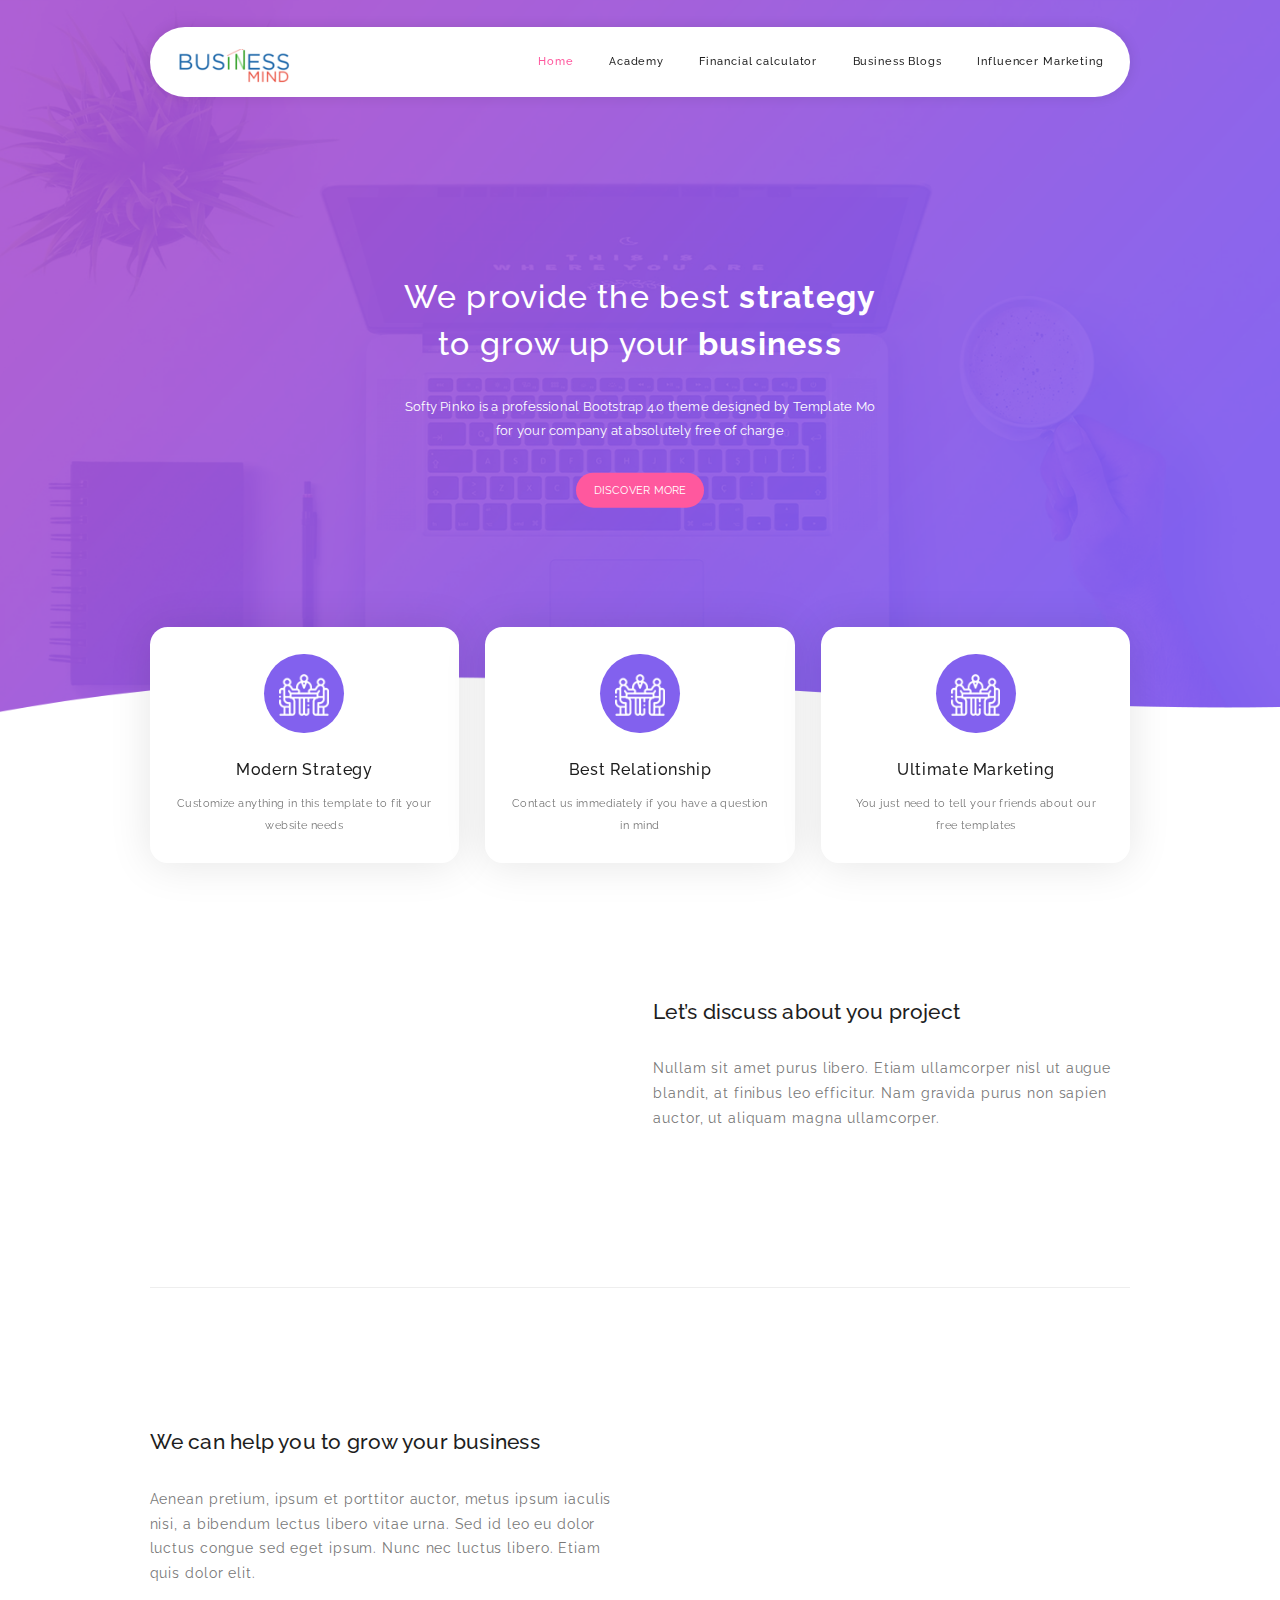
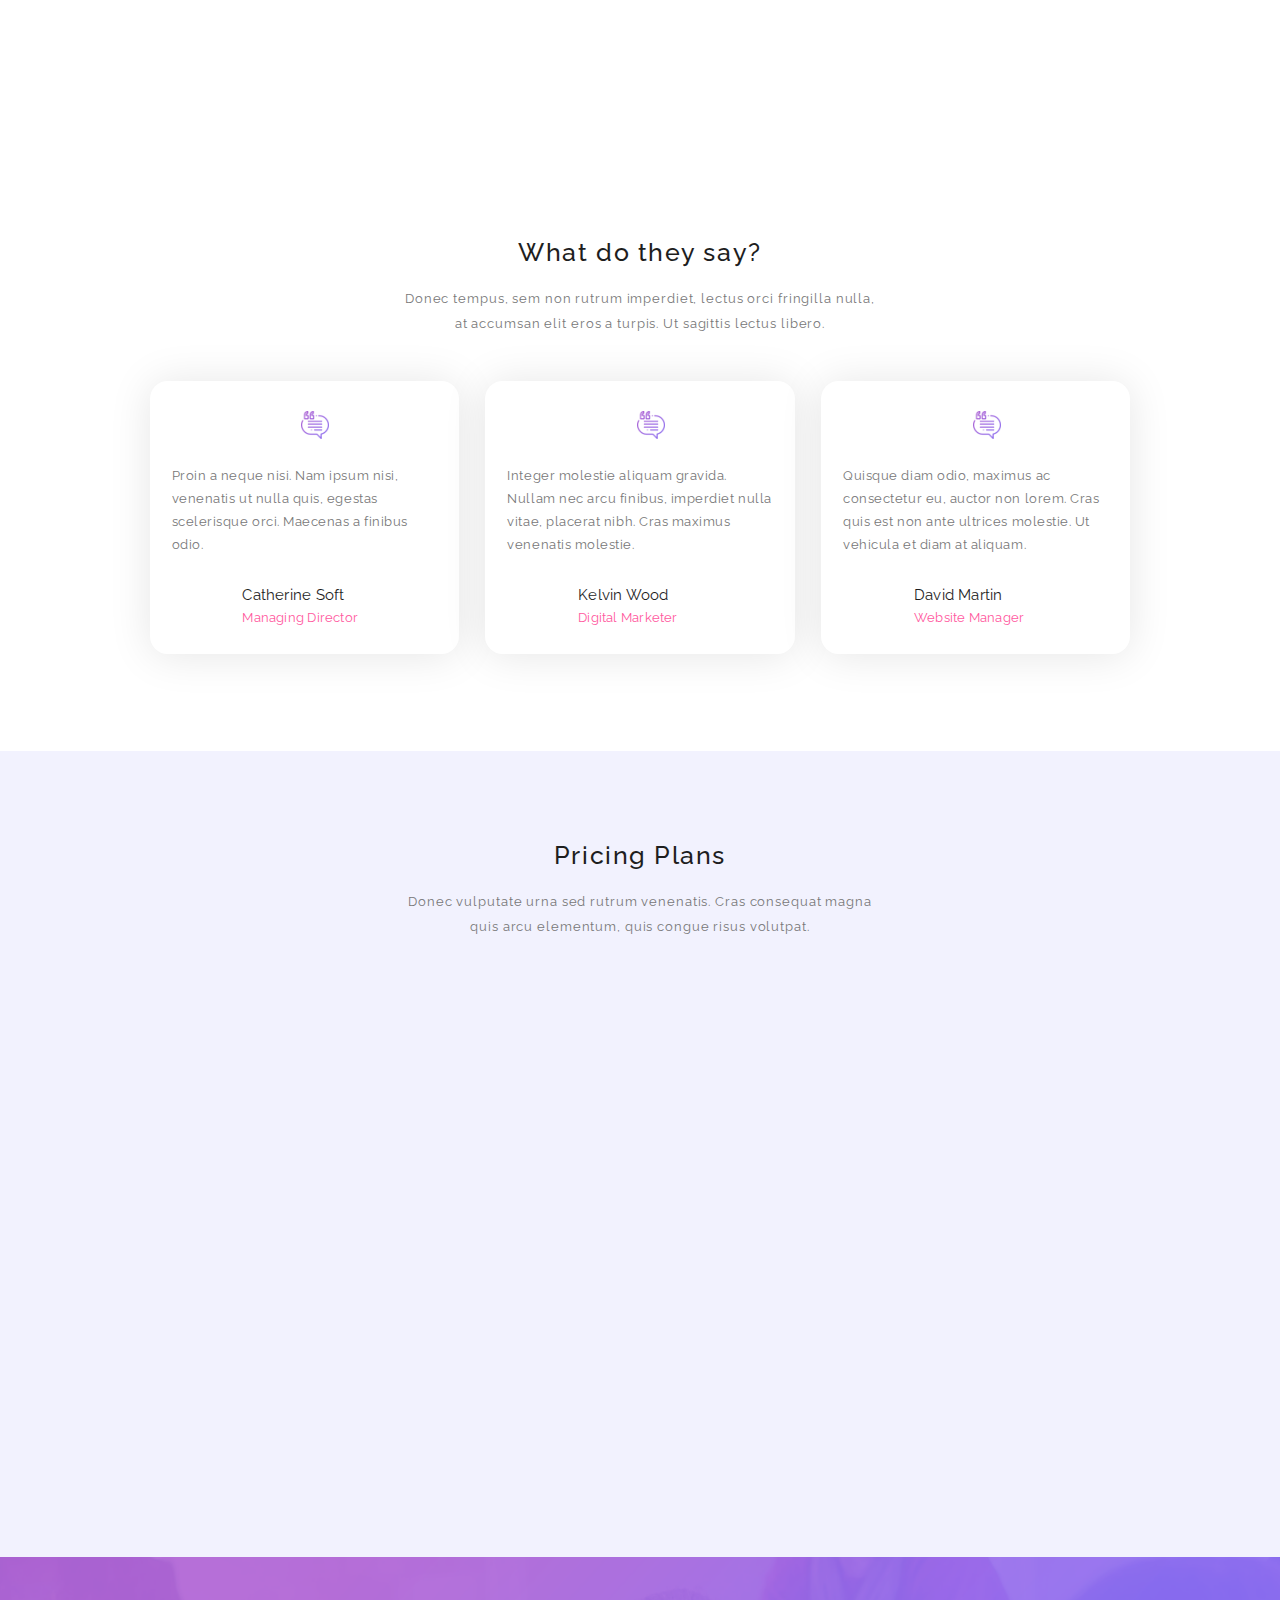
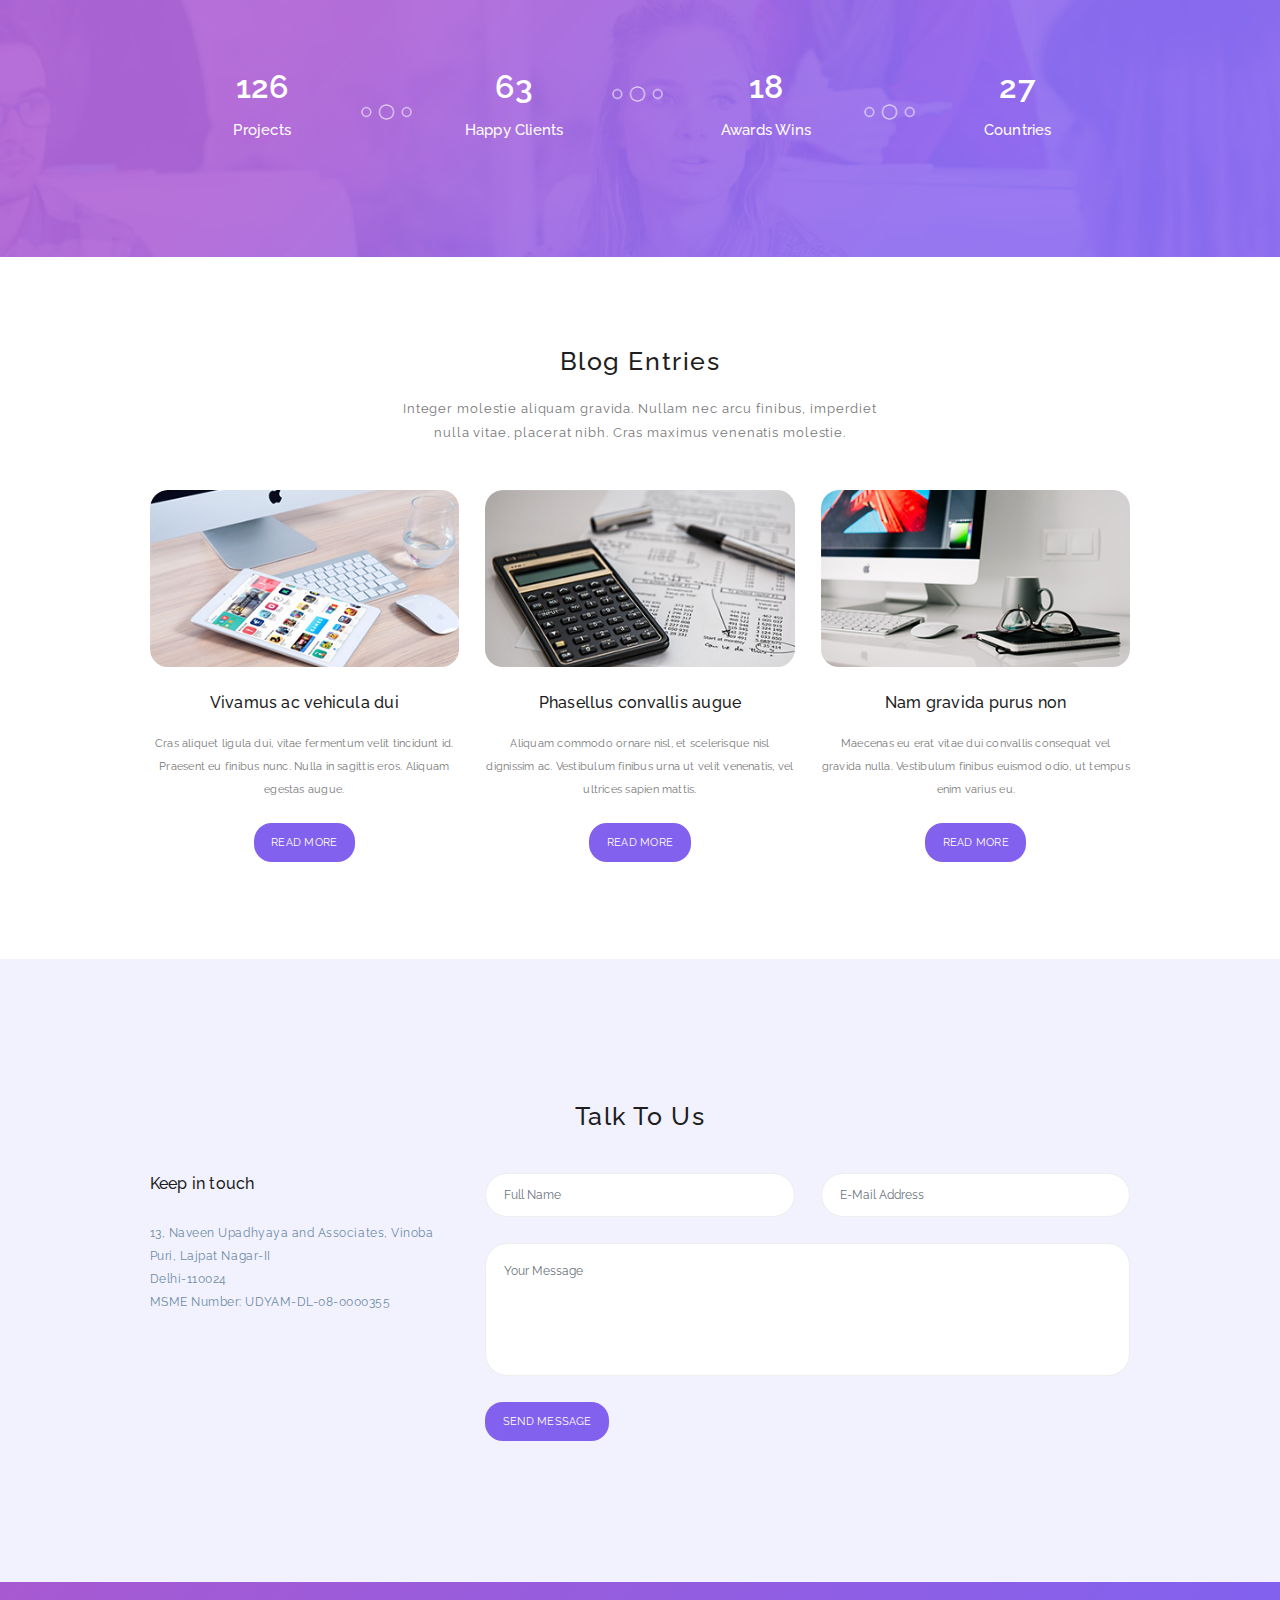
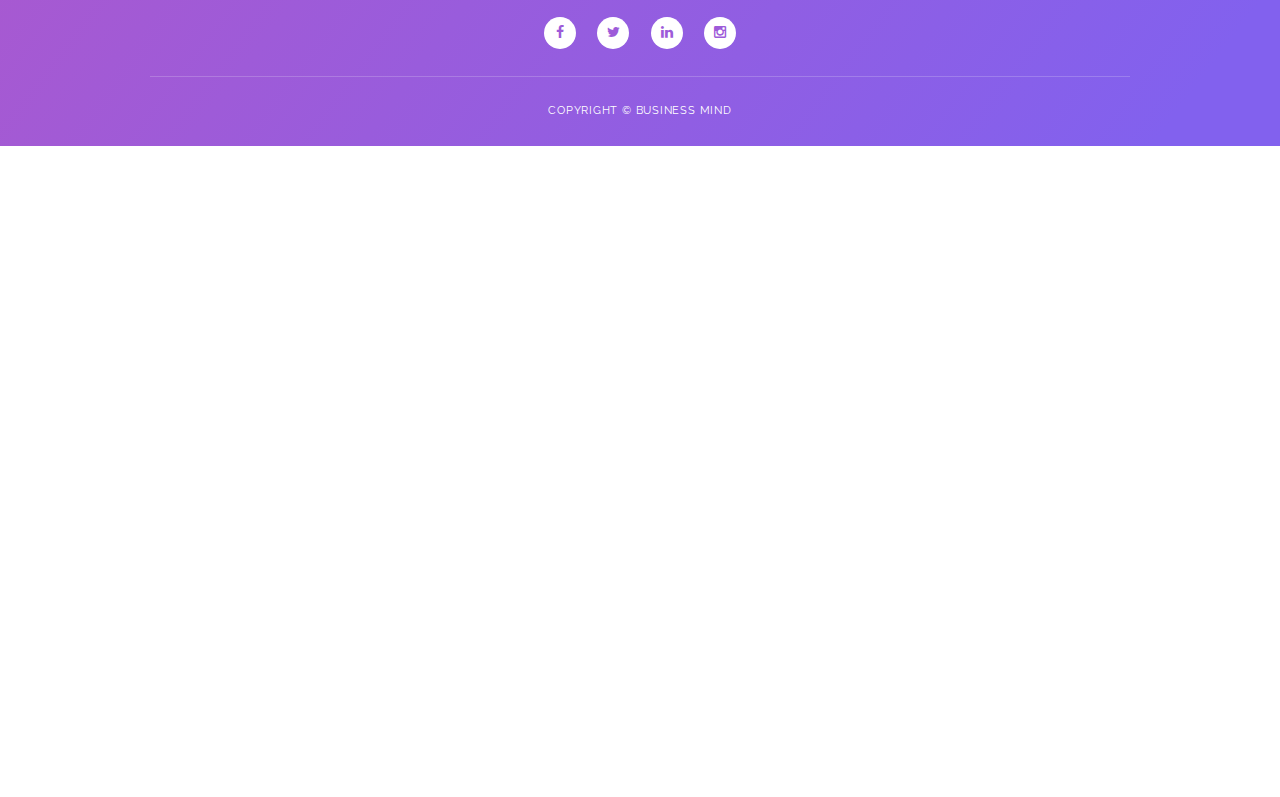
==== index.html @ 5819deac "first commit" ====
<!DOCTYPE html>
<html lang="en">

  <head>

    <meta charset="utf-8">
    <meta name="viewport" content="width=device-width, initial-scale=1, shrink-to-fit=no">
    <meta name="description" content="">
    <meta name="author" content="">
    <link href="https://fonts.googleapis.com/css?family=Raleway:100,300,400,500,700,900" rel="stylesheet">

    <title>Business Mind</title>
<!--
SOFTY PINKO
https://templatemo.com/tm-535-softy-pinko
-->

    <!-- Additional CSS Files -->
    <link rel="stylesheet" type="text/css" href="assets/css/bootstrap.min.css">

    <link rel="stylesheet" type="text/css" href="assets/css/font-awesome.css">

    <link rel="stylesheet" href="assets/css/templatemo-softy-pinko.css">

    </head>
    
    <body>
    
    <!-- ***** Preloader Start ***** -->
    <div id="preloader">
        <div class="jumper">
            <div></div>
            <div></div>
            <div></div>
        </div>
    </div>  
    <!-- ***** Preloader End ***** -->
    
    
    <!-- ***** Header Area Start ***** -->
    <header class="header-area header-sticky">
        <div class="container">
            <div class="row">
                <div class="col-12">
                    <nav class="main-nav">
                        <!-- ***** Logo Start ***** -->
                        <a href="#" class="logo">
                            <img src="assets/images/logo.png" alt=""/>
                        </a>
                        <!-- ***** Logo End ***** -->
                        <!-- ***** Menu Start ***** -->
                        <ul class="nav">
                            <li><a href="index.html" class="active">Home</a></li>
                            <li><a href="#features">Academy</a></li>
                            <li><a href="Calculators.html">Financial calculator</a></li>
                            <li><a href="#testimonials">Business Blogs</a></li>
                            <li><a href="#pricing-plans">Influencer Marketing</a></li>
                        </ul>
                        <a class='menu-trigger'>
                            <span>Menu</span>
                        </a>
                        <!-- ***** Menu End ***** -->
                    </nav>
                </div>
            </div>
        </div>
    </header>
    <!-- ***** Header Area End ***** -->

    <!-- ***** Welcome Area Start ***** -->
    <div class="welcome-area" id="welcome">

        <!-- ***** Header Text Start ***** -->
        <div class="header-text">
            <div class="container">
                <div class="row">
                    <div class="offset-xl-3 col-xl-6 offset-lg-2 col-lg-8 col-md-12 col-sm-12">
                        <h1>We provide the best <strong>strategy</strong><br>to grow up your <strong>business</strong></h1>
                        <p>Softy Pinko is a professional Bootstrap 4.0 theme designed by Template Mo 
                        for your company at absolutely free of charge</p>
                        <a href="#features" class="main-button-slider">Discover More</a>
                    </div>
                </div>
            </div>
        </div>
        <!-- ***** Header Text End ***** -->
    </div>
    <!-- ***** Welcome Area End ***** -->

    <!-- ***** Features Small Start ***** -->
    <section class="section home-feature">
        <div class="container">
            <div class="row">
                <div class="col-lg-12">
                    <div class="row">
                        <!-- ***** Features Small Item Start ***** -->
                        <div class="col-lg-4 col-md-6 col-sm-6 col-12" data-scroll-reveal="enter bottom move 50px over 0.6s after 0.2s">
                            <div class="features-small-item">
                                <div class="icon">
                                    <i><img src="assets/images/featured-item-01.png" alt=""></i>
                                </div>
                                <h5 class="features-title">Modern Strategy</h5>
                                <p>Customize anything in this template to fit your website needs</p>
                            </div>
                        </div>
                        <!-- ***** Features Small Item End ***** -->

                        <!-- ***** Features Small Item Start ***** -->
                        <div class="col-lg-4 col-md-6 col-sm-6 col-12" data-scroll-reveal="enter bottom move 50px over 0.6s after 0.4s">
                            <div class="features-small-item">
                                <div class="icon">
                                    <i><img src="assets/images/featured-item-01.png" alt=""></i>
                                </div>
                                <h5 class="features-title">Best Relationship</h5>
                                <p>Contact us immediately if you have a question in mind</p>
                            </div>
                        </div>
                        <!-- ***** Features Small Item End ***** -->

                        <!-- ***** Features Small Item Start ***** -->
                        <div class="col-lg-4 col-md-6 col-sm-6 col-12" data-scroll-reveal="enter bottom move 50px over 0.6s after 0.6s">
                            <div class="features-small-item">
                                <div class="icon">
                                    <i><img src="assets/images/featured-item-01.png" alt=""></i>
                                </div>
                                <h5 class="features-title">Ultimate Marketing</h5>
                                <p>You just need to tell your friends about our free templates</p>
                            </div>
                        </div>
                        <!-- ***** Features Small Item End ***** -->
                    </div>
                </div>
            </div>
        </div>
    </section>
    <!-- ***** Features Small End ***** -->

    <!-- ***** Features Big Item Start ***** -->
    <section class="section padding-top-70 padding-bottom-0" id="features">
        <div class="container">
            <div class="row">
                <div class="col-lg-5 col-md-12 col-sm-12 align-self-center" data-scroll-reveal="enter left move 30px over 0.6s after 0.4s">
                    <img src="assets/images/left-image.png" class="rounded img-fluid d-block mx-auto" alt="App">
                </div>
                <div class="col-lg-1"></div>
                <div class="col-lg-6 col-md-12 col-sm-12 align-self-center mobile-top-fix">
                    <div class="left-heading">
                        <h2 class="section-title">Let’s discuss about you project</h2>
                    </div>
                    <div class="left-text">
                        <p>Nullam sit amet purus libero. Etiam ullamcorper nisl ut augue blandit, at finibus leo efficitur. Nam gravida purus non sapien auctor, ut aliquam magna ullamcorper.</p>
                    </div>
                </div>
            </div>
            <div class="row">
                <div class="col-lg-12">
                    <div class="hr"></div>
                </div>
            </div>
        </div>
    </section>
    <!-- ***** Features Big Item End ***** -->

    <!-- ***** Features Big Item Start ***** -->
    <section class="section padding-bottom-100">
        <div class="container">
            <div class="row">
                <div class="col-lg-6 col-md-12 col-sm-12 align-self-center mobile-bottom-fix">
                    <div class="left-heading">
                        <h2 class="section-title">We can help you to grow your business</h2>
                    </div>
                    <div class="left-text">
                        <p>Aenean pretium, ipsum et porttitor auctor, metus ipsum iaculis nisi, a bibendum lectus libero vitae urna. Sed id leo eu dolor luctus congue sed eget ipsum. Nunc nec luctus libero. Etiam quis dolor elit.</p>
                    </div>
                </div>
                <div class="col-lg-1"></div>
                <div class="col-lg-5 col-md-12 col-sm-12 align-self-center mobile-bottom-fix-big" data-scroll-reveal="enter right move 30px over 0.6s after 0.4s">
                    <img src="assets/images/right-image.png" class="rounded img-fluid d-block mx-auto" alt="App">
                </div>
            </div>
        </div>
    </section>
    <!-- ***** Features Big Item End ***** -->


    <!-- ***** Testimonials Start ***** -->
    <section class="section" id="testimonials">
        <div class="container">
            <!-- ***** Section Title Start ***** -->
            <div class="row">
                <div class="col-lg-12">
                    <div class="center-heading">
                        <h2 class="section-title">What do they say?</h2>
                    </div>
                </div>
                <div class="offset-lg-3 col-lg-6">
                    <div class="center-text">
                        <p>Donec tempus, sem non rutrum imperdiet, lectus orci fringilla nulla, at accumsan elit eros a turpis. Ut sagittis lectus libero.</p>
                    </div>
                </div>
            </div>
            <!-- ***** Section Title End ***** -->

            <div class="row">
                <!-- ***** Testimonials Item Start ***** -->
                <div class="col-lg-4 col-md-6 col-sm-12">
                    <div class="team-item">
                        <div class="team-content">
                            <i><img src="assets/images/testimonial-icon.png" alt=""></i>
                            <p>Proin a neque nisi. Nam ipsum nisi, venenatis ut nulla quis, egestas scelerisque orci. Maecenas a finibus odio.</p>
                            <div class="user-image">
                                <img src="http://placehold.it/60x60" alt="">
                            </div>
                            <div class="team-info">
                                <h3 class="user-name">Catherine Soft</h3>
                                <span>Managing Director</span>
                            </div>
                        </div>
                    </div>
                </div>
                <!-- ***** Testimonials Item End ***** -->
                
                <!-- ***** Testimonials Item Start ***** -->
                <div class="col-lg-4 col-md-6 col-sm-12">
                    <div class="team-item">
                        <div class="team-content">
                            <i><img src="assets/images/testimonial-icon.png" alt=""></i>
                            <p>Integer molestie aliquam gravida. Nullam nec arcu finibus, imperdiet nulla vitae, placerat nibh. Cras maximus venenatis molestie.</p>
                            <div class="user-image">
                                <img src="http://placehold.it/60x60" alt="">
                            </div>
                            <div class="team-info">
                                <h3 class="user-name">Kelvin Wood</h3>
                                <span>Digital Marketer</span>
                            </div>
                        </div>
                    </div>
                </div>
                <!-- ***** Testimonials Item End ***** -->
                
                <!-- ***** Testimonials Item Start ***** -->
                <div class="col-lg-4 col-md-6 col-sm-12">
                    <div class="team-item">
                        <div class="team-content">
                            <i><img src="assets/images/testimonial-icon.png" alt=""></i>
                            <p>Quisque diam odio, maximus ac consectetur eu, auctor non lorem. Cras quis est non ante ultrices molestie. Ut vehicula et diam at aliquam.</p>
                            <div class="user-image">
                                <img src="http://placehold.it/60x60" alt="">
                            </div>
                            <div class="team-info">
                                <h3 class="user-name">David Martin</h3>
                                <span>Website Manager</span>
                            </div>
                        </div>
                    </div>
                </div>
                <!-- ***** Testimonials Item End ***** -->
            </div>
        </div>
    </section>
    <!-- ***** Testimonials End ***** -->

    <!-- ***** Pricing Plans Start ***** -->
    <section class="section colored" id="pricing-plans">
        <div class="container">
            <!-- ***** Section Title Start ***** -->
            <div class="row">
                <div class="col-lg-12">
                    <div class="center-heading">
                        <h2 class="section-title">Pricing Plans</h2>
                    </div>
                </div>
                <div class="offset-lg-3 col-lg-6">
                    <div class="center-text">
                        <p>Donec vulputate urna sed rutrum venenatis. Cras consequat magna quis arcu elementum, quis congue risus volutpat.</p>
                    </div>
                </div>
            </div>
            <!-- ***** Section Title End ***** -->

            <div class="row">
                <!-- ***** Pricing Item Start ***** -->
                <div class="col-lg-4 col-md-6 col-sm-12" data-scroll-reveal="enter bottom move 50px over 0.6s after 0.2s">
                    <div class="pricing-item">
                        <div class="pricing-header">
                            <h3 class="pricing-title">Starter</h3>
                        </div>
                        <div class="pricing-body">
                            <div class="price-wrapper">
                                <span class="currency">$</span>
                                <span class="price">14.50</span>
                                <span class="period">monthly</span>
                            </div>
                            <ul class="list">
                                <li class="active">60 GB space</li>
                                <li class="active">600 GB transfer</li>
                                <li class="active">Pro Design Panel</li>
                                <li>15-minute support</li>
                                <li>Unlimited Emails</li>
                                <li>24/7 Security</li>
                            </ul>
                        </div>
                        <div class="pricing-footer">
                            <a href="#" class="main-button">Purchase Now</a>
                        </div>
                    </div>
                </div>
                <!-- ***** Pricing Item End ***** -->

                <!-- ***** Pricing Item Start ***** -->
                <div class="col-lg-4 col-md-6 col-sm-12" data-scroll-reveal="enter bottom move 50px over 0.6s after 0.4s">
                    <div class="pricing-item active">
                        <div class="pricing-header">
                            <h3 class="pricing-title">Premium</h3>
                        </div>
                        <div class="pricing-body">
                            <div class="price-wrapper">
                                <span class="currency">$</span>
                                <span class="price">21.50</span>
                                <span class="period">monthly</span>
                            </div>
                            <ul class="list">
                                <li class="active">120 GB space</li>
                                <li class="active">1200 GB transfer</li>
                                <li class="active">Pro Design Panel</li>
                                <li class="active">15-minute support</li>
                                <li>Unlimited Emails</li>
                                <li>24/7 Security</li>
                            </ul>
                        </div>
                        <div class="pricing-footer">
                            <a href="#" class="main-button">Purchase Now</a>
                        </div>
                    </div>
                </div>
                <!-- ***** Pricing Item End ***** -->

                <!-- ***** Pricing Item Start ***** -->
                <div class="col-lg-4 col-md-6 col-sm-12" data-scroll-reveal="enter bottom move 50px over 0.6s after 0.6s">
                    <div class="pricing-item">
                        <div class="pricing-header">
                            <h3 class="pricing-title">Advanced</h3>
                        </div>
                        <div class="pricing-body">
                            <div class="price-wrapper">
                                <span class="currency">$</span>
                                <span class="price">42.00</span>
                                <span class="period">monthly</span>
                            </div>
                            <ul class="list">
                                <li class="active">250 GB space</li>
                                <li class="active">5000 GB transfer</li>
                                <li class="active">Pro Design Panel</li>
                                <li class="active">15-minute support</li>
                                <li class="active">Unlimited Emails</li>
                                <li class="active">24/7 Security</li>
                            </ul>
                        </div>
                        <div class="pricing-footer">
                            <a href="#" class="main-button">Purchase Now</a>
                        </div>
                    </div>
                </div>
                <!-- ***** Pricing Item End ***** -->
            </div>
        </div>
    </section>
    <!-- ***** Pricing Plans End ***** -->

    <!-- ***** Counter Parallax Start ***** -->
    <section class="counter">
        <div class="content">
            <div class="container">
                <div class="row">
                    <div class="col-lg-3 col-md-6 col-sm-12">
                        <div class="count-item decoration-bottom">
                            <strong>126</strong>
                            <span>Projects</span>
                        </div>
                    </div>
                    <div class="col-lg-3 col-md-6 col-sm-12">
                        <div class="count-item decoration-top">
                            <strong>63</strong>
                            <span>Happy Clients</span>
                        </div>
                    </div>
                    <div class="col-lg-3 col-md-6 col-sm-12">
                        <div class="count-item decoration-bottom">
                            <strong>18</strong>
                            <span>Awards Wins</span>
                        </div>
                    </div>
                    <div class="col-lg-3 col-md-6 col-sm-12">
                        <div class="count-item">
                            <strong>27</strong>
                            <span>Countries</span>
                        </div>
                    </div>
                </div>
            </div>
        </div>
    </section>
    <!-- ***** Counter Parallax End ***** -->   

    <!-- ***** Blog Start ***** -->
    <section class="section" id="blog">
        <div class="container">
            <!-- ***** Section Title Start ***** -->
            <div class="row">
                <div class="col-lg-12">
                    <div class="center-heading">
                        <h2 class="section-title">Blog Entries</h2>
                    </div>
                </div>
                <div class="offset-lg-3 col-lg-6">
                    <div class="center-text">
                        <p>Integer molestie aliquam gravida. Nullam nec arcu finibus, imperdiet nulla vitae, placerat nibh. Cras maximus venenatis molestie.</p>
                    </div>
                </div>
            </div>
            <!-- ***** Section Title End ***** -->

            <div class="row">
                <div class="col-lg-4 col-md-6 col-sm-12">
                    <div class="blog-post-thumb">
                        <div class="img">
                            <img src="assets/images/blog-item-01.png" alt="">
                        </div>
                        <div class="blog-content">
                            <h3>
                                <a href="#">Vivamus ac vehicula dui</a>
                            </h3>
                            <div class="text">
                               Cras aliquet ligula dui, vitae fermentum velit tincidunt id. Praesent eu finibus nunc. Nulla in sagittis eros. Aliquam egestas augue.
                            </div>
                            <a href="#" class="main-button">Read More</a>
                        </div>
                    </div>
                </div>
                <div class="col-lg-4 col-md-6 col-sm-12">
                    <div class="blog-post-thumb">
                        <div class="img">
                            <img src="assets/images/blog-item-02.png" alt="">
                        </div>
                        <div class="blog-content">
                            <h3>
                                <a href="#">Phasellus convallis augue</a>
                            </h3>
                            <div class="text">
                                Aliquam commodo ornare nisl, et scelerisque nisl dignissim ac. Vestibulum finibus urna ut velit venenatis, vel ultrices sapien mattis.
                            </div>
                            <a href="#" class="main-button">Read More</a>
                        </div>
                    </div>
                </div>
                <div class="col-lg-4 col-md-6 col-sm-12">
                    <div class="blog-post-thumb">
                        <div class="img">
                            <img src="assets/images/blog-item-03.png" alt="">
                        </div>
                        <div class="blog-content">
                            <h3>
                                <a href="#">Nam gravida purus non</a>
                            </h3>
                            <div class="text">
                                Maecenas eu erat vitae dui convallis consequat vel gravida nulla. Vestibulum finibus euismod odio, ut tempus enim varius eu.
                            </div>
                            <a href="#" class="main-button">Read More</a>
                        </div>
                    </div>
                </div>
            </div>
        </div>
    </section>
    <!-- ***** Blog End ***** -->

    <!-- ***** Contact Us Start ***** -->
    <section class="section colored" id="contact-us">
        <div class="container">
            <!-- ***** Section Title Start ***** -->
            <div class="row">
                <div class="col-lg-12">
                    <div class="center-heading">
                        <h2 class="section-title">Talk To Us</h2>
                        <br>
                    </div>
                </div>
            </div>
            <!-- ***** Section Title End ***** -->

            <div class="row">
                <!-- ***** Contact Text Start ***** -->
                <div class="col-lg-4 col-md-6 col-sm-12">
                    <h5 class="margin-bottom-30">Keep in touch</h5>
                    <div class="contact-text">
                        <p>13, Naveen Upadhyaya and Associates,
                             Vinoba Puri, Lajpat Nagar-II
                                       <br> Delhi-110024
                            <br> MSME Number: UDYAM-DL-08-0000355
                        </p>
                    </div>
                </div>
                <!-- ***** Contact Text End ***** -->

                <!-- ***** Contact Form Start ***** -->
                <div class="col-lg-8 col-md-6 col-sm-12">
                    <div class="contact-form">
                        <form id="contact" action="" method="get">
                          <div class="row">
                            <div class="col-lg-6 col-md-12 col-sm-12">
                              <fieldset>
                                <input name="name" type="text" class="form-control" id="name" placeholder="Full Name" required="">
                              </fieldset>
                            </div>
                            <div class="col-lg-6 col-md-12 col-sm-12">
                              <fieldset>
                                <input name="email" type="email" class="form-control" id="email" placeholder="E-Mail Address" required="">
                              </fieldset>
                            </div>
                            <div class="col-lg-12">
                              <fieldset>
                                <textarea name="message" rows="6" class="form-control" id="message" placeholder="Your Message" required=""></textarea>
                              </fieldset>
                            </div>
                            <div class="col-lg-12">
                              <fieldset>
                                <button type="submit" id="form-submit" class="main-button">Send Message</button>
                              </fieldset>
                            </div>
                          </div>
                        </form>
                    </div>
                </div>
                <!-- ***** Contact Form End ***** -->
            </div>
        </div>
    </section>
    <!-- ***** Contact Us End ***** -->
    
    <!-- ***** Footer Start ***** -->
    <footer>
        <div class="container">
            <div class="row">
                <div class="col-lg-12 col-md-12 col-sm-12">
                    <ul class="social">
                        <li><a href="#"><i class="fa fa-facebook"></i></a></li>
                        <li><a href="#"><i class="fa fa-twitter"></i></a></li>
                        <li><a href="#"><i class="fa fa-linkedin"></i></a></li>
                        <li><a href="#"><i class="fa fa-instagram"></i></a></li>
                    </ul>
                </div>
            </div>
            <div class="row">
                <div class="col-lg-12">
                    <p class="copyright">Copyright &copy; Business Mind</p>
                </div>
            </div>
        </div>
    </footer>
    
    <!-- jQuery -->
    <script src="assets/js/jquery-2.1.0.min.js"></script>

    <!-- Bootstrap -->
    <script src="assets/js/popper.js"></script>
    <script src="assets/js/bootstrap.min.js"></script>

    <!-- Plugins -->
    <script src="assets/js/scrollreveal.min.js"></script>
    <script src="assets/js/waypoints.min.js"></script>
    <script src="assets/js/jquery.counterup.min.js"></script>
    <script src="assets/js/imgfix.min.js"></script> 
    
    <!-- Global Init -->
    <script src="assets/js/custom.js"></script>

  </body>
</html>
---- assets/css/templatemo-softy-pinko.css ----
/*

Softy Pinko

https://templatemo.com/tm-535-softy-pinko

*/
/* ---------------------------------------------
Table of contents
------------------------------------------------
01. font & reset css
02. reset
03. global styles
04. header
05. welcome
06. features
07. team
08. pricing
09. blog
10. contact
11. footer
12. preloader

--------------------------------------------- */
/* 
---------------------------------------------
font & reset css
--------------------------------------------- 
*/
@import url("https://fonts.googleapis.com/css?family=Raleway:100,300,400,500,700,900");
/* 
---------------------------------------------
reset
--------------------------------------------- 
*/
html, body, div, span, applet, object, iframe, h1, h2, h3, h4, h5, h6, p, blockquote, div
pre, a, abbr, acronym, address, big, cite, code, del, dfn, em, font, img, ins, kbd, q,
s, samp, small, strike, strong, sub, sup, tt, var, b, u, i, center, dl, dt, dd, ol, ul, li,
figure, header, nav, section, article, aside, footer, figcaption {
  margin: 0;
  padding: 0;
  border: 0;
  outline: 0;
}

.clearfix:after {
  content: ".";
  display: block;
  clear: both;
  visibility: hidden;
  line-height: 0;
  height: 0;
}

.clearfix {
  display: inline-block;
}

html[xmlns] .clearfix {
  display: block;
}

* html .clearfix {
  height: 1%;
}

ul, li {
  padding: 0;
  margin: 0;
  list-style: none;
}

header, nav, section, article, aside, footer, hgroup {
  display: block;
}

* {
  box-sizing: border-box;
}

html, body {
  font-family: "Raleway", sans-serif;
  font-weight: 400;
  background-color:#fff;
  font-size: 16px;
  -ms-text-size-adjust: 100%;
  -webkit-font-smoothing: antialiased;
  -moz-osx-font-smoothing: grayscale;
}

a {
  text-decoration: none !important;
}

h1, h2, h3, h4, h5, h6 {
  margin-top: 0px;
  margin-bottom: 0px;
}

ul {
  margin-bottom: 0px;
}

/* 
---------------------------------------------
global styles
--------------------------------------------- 
*/
html,
body {
  background:#fff;
  font-family: "Raleway", sans-serif;
  zoom: 94%;
}

::selection {
  background: blue;
  color: #fff;
}

::-moz-selection {
  background: #ff589e;
  color: #fff;
}

.section {
  position: relative;
  padding-top: 100px;
  padding-bottom: 80px;
}

.section.colored {
  background: #f2f2fe;
}

.hr {
  bottom: 0px;
  width: 100%;
  height: 1px;
  margin-top: 100px;
  border-bottom: 1px solid #eee;
}

.left-heading.light .section-title {
  color: #ffffff;
}

.left-heading .section-title {
  font-weight: 500;
  font-size: 24px;
  line-height: 42px;
  color: #1e1e1e;
  letter-spacing: 0.25px;
  margin-bottom: 30px;
  position: relative;
}

.center-heading {
  text-align: center;
}

.center-heading .section-title {
  font-weight: 500;
  font-size: 28px;
  color: #1e1e1e;
  letter-spacing: 1.75px;
  line-height: 38px;
  margin-bottom: 20px;
}

.center-heading.colored .section-title {
  color: #ffffff;
}

.center-text {
  text-align: center;
  font-weight: 400;
  font-size: 16px;
  color: #777;
  line-height: 28px;
  letter-spacing: 1px;
  margin-bottom: 50px;
}

.center-text.colored {
  color: #fff;
}

.center-text p {
  font-size: 15px;
  color: #777;
  margin-bottom: 30px;
}

.left-text {
  font-weight: 400;
  font-size: 16px;
  color: #777;
  line-height: 28px;
  letter-spacing: 1px;
}

.left-text.light {
  color: #fff;
}

.left-text p {
  margin-bottom: 30px;
}

.left-text p.dark {
  color: #3B566E;
}

.padding-bottom-top-60 {
  padding-top: 60px !important;
  padding-bottom: 60px !important;
}

.padding-bottom-80 {
  padding-bottom: 80px !important;
}

.padding-bottom-100 {
  padding-bottom: 100px !important;
}

.border-bottom {
  border-bottom: 1px solid #eee !important;
}

.mbottom-30 {
  margin-bottom: 30px !important;
}

.align-self-center {
  -ms-flex-item-align: center !important;
  align-self: center !important;
}

.align-self-bottom {
  -ms-flex-item-align: flex-end !important;
  align-self: flex-end !important;
}

.padding-bottom-0 {
  padding-bottom: 0px !important;
}

.padding-top-0 {
  padding-top: 0px !important;
}

.padding-top-80 {
  padding-top: 80px !important;
}

.padding-top-70 {
  padding-top: 70px !important;
}

.padding-top-20 {
  padding-top: 20px !important;
}

.margin-bottom-0 {
  margin-bottom: 0px !important;
}

.margin-bottom-30 {
  margin-bottom: 30px !important;
}

.margin-top-30 {
  margin-top: 30px !important;
}

.margin-top-15 {
  margin-top: 15px !important;
}

.margin-bottom-45 {
  margin-bottom: 45px !important;
}

.margin-bottom-20 {
  margin-bottom: 20px !important;
}

.margin-bottom-60 {
  margin-bottom: 60px !important;
}

.margin-bottom-100 {
  margin-bottom: 100px !important;
}

@media (max-width: 991px) {
  html, body {
    overflow-x: hidden;
  }
  .mobile-top-fix {
    margin-top: 30px;
    margin-bottom: 0px;
  }
  .mobile-bottom-fix {
    margin-bottom: 30px;
  }
  .mobile-bottom-fix-big {
    margin-bottom: 60px;
  }
}

a.main-button-slider {
  font-size: 13px;
  border-radius: 20px;
  padding: 12px 20px;
  background-color: #ff589e;
  text-transform: uppercase;
  color: #fff;
  letter-spacing: 0.25px;
  -webkit-transition: all 0.3s ease 0s;
  -moz-transition: all 0.3s ease 0s;
  -o-transition: all 0.3s ease 0s;
  transition: all 0.3s ease 0s;
}

a.main-button-slider:hover {
  background-color: #8261ee;
}

a.main-button {
  font-size: 13px;
  border-radius: 20px;
  padding: 12px 20px;
  background-color: #8261ee;
  text-transform: uppercase;
  color: #fff;
  letter-spacing: 0.25px;
  -webkit-transition: all 0.3s ease 0s;
  -moz-transition: all 0.3s ease 0s;
  -o-transition: all 0.3s ease 0s;
  transition: all 0.3s ease 0s;
}

a.main-button:hover {
  background-color: #ff589e;
}

button.main-button {
  outline: none;
  border: none;
  cursor: pointer;
  font-size: 13px;
  border-radius: 20px;
  padding: 12px 20px;
  background-color: #8261ee;
  text-transform: uppercase;
  color: #fff;
  letter-spacing: 0.25px;
  -webkit-transition: all 0.3s ease 0s;
  -moz-transition: all 0.3s ease 0s;
  -o-transition: all 0.3s ease 0s;
  transition: all 0.3s ease 0s;
}

button.main-button:hover {
  background-color: #ff589e;
}


/* 
---------------------------------------------
header
--------------------------------------------- 
*/
.header-area {
  position: fixed;
  top: 30px;
  left: 0px;
  right: 0px;
  z-index: 100;
  height: 100px;
  -webkit-transition: all 0.3s ease 0s;
  -moz-transition: all 0.3s ease 0s;
  -o-transition: all 0.3s ease 0s;
  transition: all 0.3s ease 0s;
}

.header-area .main-nav {
  box-shadow: 0px 0px 15px rgba(0,0,0,0.1);
  border-radius: 40px;
  min-height: 80px;
  background: #fff;
}

.header-area .main-nav .logo {
  float: left;
  margin-top: 37px;
  -webkit-transition: all 0.3s ease 0s;
  -moz-transition: all 0.3s ease 0s;
  -o-transition: all 0.3s ease 0s;
  transition: all 0.3s ease 0s;
  margin-left: 30px;
}

.header-area .main-nav .logo img {
  -webkit-transition: all 0.3s ease 0s;
  -moz-transition: all 0.3s ease 0s;
  -o-transition: all 0.3s ease 0s;
  transition: all 0.3s ease 0s;
}

.header-area .main-nav .nav {
  float: right;
  margin-top: 27px;
  margin-left: 0px;
  margin-right: 30px;
  -webkit-transition: all 0.3s ease 0s;
  -moz-transition: all 0.3s ease 0s;
  -o-transition: all 0.3s ease 0s;
  transition: all 0.3s ease 0s;
  position: relative;
  z-index: 999;
}

.header-area .main-nav .nav li {
  padding-left: 20px;
  padding-right: 20px;
}

.header-area .main-nav .nav li:last-child {
  padding-right: 0px;
}

.header-area .main-nav .nav li a {
  display: block;
  font-weight: 500;
  font-size: 13px;
  color: #fff;
  -webkit-transition: all 0.3s ease 0s;
  -moz-transition: all 0.3s ease 0s;
  -o-transition: all 0.3s ease 0s;
  transition: all 0.3s ease 0s;
  height: 40px;
  line-height: 40px;
  border: transparent;
  letter-spacing: 1px;
}

.header-area .main-nav .nav li a:hover {
  color: #ff589e;
}

.header-area .main-nav .menu-trigger {
  cursor: pointer;
  display: block;
  position: absolute;
  top: 23px;
  width: 32px;
  height: 40px;
  text-indent: -9999em;
  z-index: 99;
  right: 40px;
  display: none;
}

.header-area .main-nav .menu-trigger span,
.header-area .main-nav .menu-trigger span:before,
.header-area .main-nav .menu-trigger span:after {
  -moz-transition: all 0.4s;
  -o-transition: all 0.4s;
  -webkit-transition: all 0.4s;
  transition: all 0.4s;
  background-color: #3B566E;
  display: block;
  position: absolute;
  width: 30px;
  height: 2px;
  left: 0;
}

.header-area .main-nav .menu-trigger span:before,
.header-area .main-nav .menu-trigger span:after {
  -moz-transition: all 0.4s;
  -o-transition: all 0.4s;
  -webkit-transition: all 0.4s;
  transition: all 0.4s;
  background-color: #3B566E;
  display: block;
  position: absolute;
  width: 30px;
  height: 2px;
  left: 0;
  width: 75%;
}

.header-area .main-nav .menu-trigger span:before,
.header-area .main-nav .menu-trigger span:after {
  content: "";
}

.header-area .main-nav .menu-trigger span {
  top: 16px;
}

.header-area .main-nav .menu-trigger span:before {
  -moz-transform-origin: 33% 100%;
  -ms-transform-origin: 33% 100%;
  -webkit-transform-origin: 33% 100%;
  transform-origin: 33% 100%;
  top: -10px;
  z-index: 10;
}

.header-area .main-nav .menu-trigger span:after {
  -moz-transform-origin: 33% 0;
  -ms-transform-origin: 33% 0;
  -webkit-transform-origin: 33% 0;
  transform-origin: 33% 0;
  top: 10px;
}

.header-area .main-nav .menu-trigger.active span,
.header-area .main-nav .menu-trigger.active span:before,
.header-area .main-nav .menu-trigger.active span:after {
  background-color: transparent;
  width: 100%;
}

.header-area .main-nav .menu-trigger.active span:before {
  -moz-transform: translateY(6px) translateX(1px) rotate(45deg);
  -ms-transform: translateY(6px) translateX(1px) rotate(45deg);
  -webkit-transform: translateY(6px) translateX(1px) rotate(45deg);
  transform: translateY(6px) translateX(1px) rotate(45deg);
  background-color: #3B566E;
}

.header-area .main-nav .menu-trigger.active span:after {
  -moz-transform: translateY(-6px) translateX(1px) rotate(-45deg);
  -ms-transform: translateY(-6px) translateX(1px) rotate(-45deg);
  -webkit-transform: translateY(-6px) translateX(1px) rotate(-45deg);
  transform: translateY(-6px) translateX(1px) rotate(-45deg);
  background-color: #3B566E;
}

.header-area.header-sticky {
  min-height: 80px;
}

.header-area.header-sticky .logo {
  margin-top: 25px;
}

.header-area.header-sticky .nav {
  margin-top: 20px !important;
}

.header-area.header-sticky .nav li a {
  color: #1e1e1e;
}

.header-area.header-sticky .nav li a.active {
  color: #ff589e;
}

@media (max-width: 1200px) {
  .header-area .main-nav .nav li {
    padding-left: 12px;
    padding-right: 12px;
  }
  .header-area .main-nav:before {
    display: none;
  }
}

@media (max-width: 991px) {
  .header-area {
    padding: 0px 15px;
    height: 80px;
    box-shadow: none;
    text-align: center;
  }
  .header-area .container {
    padding: 0px;
  }
  .header-area .logo {
    margin-top: 27px !important;
    margin-left: 30px;
  }
  .header-area .menu-trigger {
    display: block !important;
  }
  .header-area .main-nav {
    overflow: hidden;
  }
  .header-area .main-nav .nav {
    float: none;
    width: 100%;
    margin-top: 80px !important;
    display: none;
    -webkit-transition: all 0s ease 0s;
    -moz-transition: all 0s ease 0s;
    -o-transition: all 0s ease 0s;
    transition: all 0s ease 0s;
    margin-left: 0px;
  }
  .header-area .main-nav .nav li:first-child {
    border-top: 1px solid #eee;
  }
  .header-area .main-nav .nav li {
    width: 100%;
    background: #fff;
    border-bottom: 1px solid #eee;
    padding-left: 0px !important;
    padding-right: 0px !important;
  }
  .header-area .main-nav .nav li a {
    height: 50px !important;
    line-height: 50px !important;
    padding: 0px !important;
    border: none !important;
    background: #fff !important;
    color: #3B566E !important;
  }
  .header-area .main-nav .nav li a:hover {
    background: #eee !important;
  }
}

@media (min-width: 992px) {
  .header-area .main-nav .nav {
    display: flex !important;
  }
}

/* 
---------------------------------------------
welcome
--------------------------------------------- 
*/
.welcome-area {
  overflow: hidden;
  position: relative;
  display: flex;
  align-items: center;
  justify-content: center;
  background-image: url(../images/banner-bg.png);
  background-repeat: no-repeat;
  background-position: center center;
  background-size: cover; 
  height: 100vh;
}

.welcome-area .header-text {
  position: absolute;
  top: 50%;
  transform: translateY(-55%);
  text-align: center;
  width: 100%;
}

.welcome-area .header-text h1 {
  font-weight: 500;
  font-size: 36px;
  line-height: 54px;
  letter-spacing: 1.4px;
  margin-bottom: 30px;
  color: #fff;
}

.welcome-area .header-text p {
  font-weight: 400;
  font-size: 15px;
  color: #fff;
  line-height: 28px;
  letter-spacing: 0.25px;
  margin-bottom: 40px;
  position: relative;
}

@media (max-width: 991px) {
  .welcome-area .header-text {
    top: 65% !important;
    transform: perspective(1px) translateY(-60%) !important;
    text-align: center;
  }
  .welcome-area .header-text h1 {
    text-align: center;
    color: #fff;
    margin-bottom: 15px;
  }
  .welcome-area .header-text h1 span {
    color: #fff;
  }
  .welcome-area .header-text p {
    text-align: center;
    color: #fff;
    margin-bottom: 20px;
  }
}

@media (max-width: 820px) {
  .welcome-area .header-text {
    top: 65% !important;
    transform: perspective(1px) translateY(-60%) !important;
  }
   .welcome-area .header-text h1 {
    font-size: 22px;
    line-height: 30px;
    margin-bottom: 15px;
  }
  .welcome-area .header-text p {
    margin-bottom: 20px;
  }
}

@media (max-width: 765px) {
  .welcome-area {
    margin-bottom: 100px;
  }
  .welcome-area .header-text {
    top: 50% !important;
    transform: perspective(1px) translateY(-50%) !important;
    text-align: center;
  }
  .welcome-area .header-text .buttons {
    display: none;
  }
  .welcome-area .header-text h1 {
    font-weight: 600;
    font-size: 24px !important;
    line-height: 30px !important;
    margin-bottom: 30px !important;
  }
  .welcome-area .header-text h1 span {
    color: #fff;
  }
  .welcome-area .header-text p {
    text-align: center;
    color: #fff;
    font-size: 14px;
    line-height: 22px;
    margin-bottom: 40px;
  }
}


/* 
---------------------------------------------
features
--------------------------------------------- 
*/
.features-small-item {
  cursor: pointer;
  display: block;
  background: #FFFFFF;
  box-shadow: 0 2px 48px 0 rgba(0, 0, 0, 0.10);
  -webkit-border-radius: 20px;
  -moz-border-radius: 20px;
  border-radius: 20px;
  padding: 30px;
  text-align: center;
  -webkit-transition: all 0.3s ease 0s;
  -moz-transition: all 0.3s ease 0s;
  -o-transition: all 0.3s ease 0s;
  transition: all 0.3s ease 0s;
  position: relative;
  margin-bottom: 30px;
}

.features-small-item:hover .icon {
  background-color: #ff589e;
}

.features-small-item .icon {
  -webkit-transition: all 0.3s ease 0s;
  -moz-transition: all 0.3s ease 0s;
  -o-transition: all 0.3s ease 0s;
  transition: all 0.3s ease 0s;
  width: 90px;
  height: 90px;
  line-height: 90px;
  margin: auto;
  position: relative;
  margin-bottom: 30px;
  background: #8261ee;
  -webkit-border-radius: 50%;
  -moz-border-radius: 50%;
  border-radius: 50%;
}

.features-small-item .icon i {
  font-size: 18px;
  color: #fff;
}

.features-small-item .features-title {
  font-weight: 500;
  font-size: 18px;
  color: #1e1e1e;
  letter-spacing: 0.7px;
  margin-bottom: 15px;
  position: relative;
  z-index: 2;
}

.features-small-item p {
  font-weight: 400;
  font-size: 13px;
  color: #777;
  letter-spacing: 0.5px;
  line-height: 25px;
  position: relative;
  z-index: 2;
}

.features-small-item a {
  float: right;
  position: relative;
  z-index: 2;
}

.home-feature {
  padding-bottom: 0px;
  padding-top: 30px;
  margin-top: -220px;
  z-index: 9;
}

@media (max-width: 991px) {
  .home-feature {
    padding-bottom: 0px;
    padding-top: 0px;
    margin-top: 0px;
  }
}

/* 
---------------------------------------------
parallax & home seperator
--------------------------------------------- 
*/
.mini {
  min-height: 215px;
  overflow: hidden;
  position: relative;
  padding-top: 90px;
  padding-bottom: 90px;
}

.mini:before {
  content: '';
  position: absolute;
  width: 140%;
  height: 140%;
  opacity: .95;
  background-repeat: no-repeat;
  background-size: cover;
  background-position: center center;
  background-image: url(../images/work-process-bg.png);
  z-index: 2;
  top: -20%;
  left: -20%;
}

.mini .mini-content {
  position: relative;
  z-index: 3;
}

.mini .mini-content .info {
  text-align: center;
  color: #fff;
  padding-top: 20px;
  padding-bottom: 20px;
}

.mini .mini-content .info small {
  display: block;
  font-weight: 400;
  font-size: 13px;
  margin-bottom: 5px;
}

.mini .mini-content .info strong {
  font-weight: 700;
  font-size: 17px;
  margin-bottom: 40px;
  display: block;
}

.mini .mini-content .info h1 {
  color: #fff;
  font-weight: 500;
  font-size: 28px;
  letter-spacing: 0.25px;
  margin-bottom: 30px;
}

.mini .mini-content .info p {
  letter-spacing: 1px;
  margin-bottom: 40px;
  color: #fff;
  letter-spacing: 0.25px;
  line-height: 26px;
  font-weight: 400;
  font-size: 15px;
}

.mini .mini-content .info p span {
  text-decoration: underline;
}

.mini .mini-content .mini-box {
  display: block;
  background: #fff;
  padding: 20px;
  border-radius: 20px;
  box-shadow: 0 2px 48px 0 rgba(0, 0, 0, 0.08);
  margin-bottom: 30px;
  position: relative;
  -webkit-transition: all 0.3s ease 0s;
  -moz-transition: all 0.3s ease 0s;
  -o-transition: all 0.3s ease 0s;
  transition: all 0.3s ease 0s;
  text-align: center;
}

.mini .mini-content .mini-box:hover {
  margin-top: -10px;
}

.mini .mini-content .mini-box:before {
  content: '';
  position: absolute;
  z-index: -1;
  background: #fff;
  width: 100%;
  opacity: .15;
  height: 100%;
  bottom: -10px;
  left: 0px;
  right: -20px;
  margin: auto;
  border-radius: 20px;
}

.mini .mini-content .mini-box i {
  display: block;
  font-size: 20px;
  margin-bottom: 15px;
}

.mini .mini-content .mini-box span {
  display: block;
  font-weight: 400;
  font-size: 14px;
  color: #777;
  letter-spacing: .75px;
}

.mini .mini-content .mini-box strong {
  display: block;
  font-weight: 400;
  font-size: 17px;
  color: #1e1e1e;
  letter-spacing: 0.25px;
  margin-bottom: 5px;
  margin-top: 20px;
}

.counter {
  overflow: hidden;
  position: relative;
}

.counter:before {
  content: '';
  position: absolute;
  width: 140%;
  height: 140%;
  opacity: .90;
  background-image: url(../images/fun-facts-bg.png);
  background-repeat: no-repeat;
  background-size: cover;
  background-position: center center;
  z-index: 2;
  top: -20%;
  left: -20%;
}

.counter .content {
  position: relative;
  z-index: 3;
  width: 100%;
}

.counter .content .count-item {
  height: 340px;
  position: relative;
  float: left;
  width: 100%;
}

.counter .content .count-item.decoration-bottom {
  position: relative;
}

.counter .content .count-item.decoration-bottom:after {
  content: '';
  position: absolute;
  width: 70%;
  height: 32px;
  top: 160px;
  left: 70%;
  background: url(../images/circle-dec.png) center center no-repeat;
  -webkit-transition: all 0.3s ease 0s;
  -moz-transition: all 0.3s ease 0s;
  -o-transition: all 0.3s ease 0s;
  transition: all 0.3s ease 0s;
}

.counter .content .count-item.decoration-top {
  position: relative;
}

.counter .content .count-item.decoration-top:after {
  content: '';
  position: absolute;
  width: 70%;
  height: 32px;
  top: 140px;
  left: 70%;
  background: url(../images/circle-dec.png) center center no-repeat;
  -webkit-transition: all 0.3s ease 0s;
  -moz-transition: all 0.3s ease 0s;
  -o-transition: all 0.3s ease 0s;
  transition: all 0.3s ease 0s;
}

.counter .content .count-item:hover strong {
  margin-top: 110px;
}

.counter .content .count-item strong {
  display: block;
  text-align: center;
  font-weight: 600;
  font-size: 36px;
  letter-spacing: 0.25px;
  margin-bottom: 10px;
  color: #fff;
  margin-top: 120px;
  -webkit-transition: all 0.3s ease 0s;
  -moz-transition: all 0.3s ease 0s;
  -o-transition: all 0.3s ease 0s;
  transition: all 0.3s ease 0s;
}

.counter .content .count-item span {
  display: block;
  text-align: center;
  color: #fff;
  font-weight: 500;
  font-size: 17px;
  letter-spacing: 0.25px;
}

@media (max-width: 991px) {
  .parallax {
    padding-top: 60px;
    padding-bottom: 60px;
    min-height: auto;
  }
  .parallax .content {
    position: relative !important;
    top: 0% !important;
    transform: perspective(1px) translateY(0%) !important;
  }
  .counter {
    padding-top: 60px;
    padding-bottom: 60px;
  }
  .counter .content {
    position: relative !important;
    top: 0% !important;
    transform: perspective(1px) translateY(0%) !important;
  }
  .counter .content .count-item {
    height: auto;
    padding-top: 20px;
    padding-bottom: 20px;
  }
  .counter .content .count-item:hover strong {
    margin-top: 0px;
  }
  .counter .content .count-item:before {
    display: none;
  }
  .counter .content .count-item:after {
    display: none;
  }
  .counter .content .count-item strong {
    margin-top: 0px;
  }
}

/* 
---------------------------------------------
team
--------------------------------------------- 
*/
.team-item {
  background: #fff;
  box-shadow: 0 2px 48px 0 rgba(0, 0, 0, 0.10);
  border-radius: 20px;
  position: relative;
  margin-bottom: 30px;
  padding-bottom: 25px;
}

.team-item:hover .team-content .team-info {
  margin-left: 30px;
}

.team-item i {
  display: block;
  margin-left: 25px;
  margin-top: 25px;
  font-size: 30px;
  color: #4E47DE;
  text-align: center;
}

.team-item .user-image {
  width: 60px;
  height: 60px;
  overflow: hidden;
  -webkit-border-radius: 100px;
  -moz-border-radius: 100px;
  border-radius: 100px;
  -webkit-transition: all 0.3s ease 0s;
  -moz-transition: all 0.3s ease 0s;
  -o-transition: all 0.3s ease 0s;
  transition: all 0.3s ease 0s;
  margin-left: 25px;
  float: left;
}

.team-item .team-content {
  text-align: left;
  overflow: hidden;
}

.team-item .team-content .team-info {
  float: left;
  margin-left: 20px;
  margin-top: 8px;
  -webkit-transition: all 0.3s ease 0s;
  -moz-transition: all 0.3s ease 0s;
  -o-transition: all 0.3s ease 0s;
  transition: all 0.3s ease 0s;
}

.team-item .team-content .team-info .user-name {
  display: block;
  font-weight: 400;
  font-size: 17px;
  color: #1e1e1e;
  letter-spacing: 0.25px;
  margin-bottom: 5px;
}

.team-item .team-content .team-info span {
  display: block;
  font-weight: 400;
  font-size: 15px;
  color: #ff589e;
  letter-spacing: 0.25px;
}

.team-item .team-content p {
  margin-top: 25px;
  padding-left: 25px;
  padding-right: 25px;
  margin-bottom: 25px;
  font-weight: 400;
  font-size: 15px;
  color: #777;
  letter-spacing: 0.6px;
  line-height: 26px;
}

/* 
---------------------------------------------
pricing
--------------------------------------------- 
*/
.pricing-item {
  background: #FFFFFF;
  box-shadow: 0 2px 48px 0 rgba(0, 0, 0, 0.1);
  border-radius: 20px;
  margin-bottom: 30px;
  margin-top: 20px;
  padding: 30px 0px 40px 0px;
}

.pricing-item.active .pricing-header {
  position: relative;
}

.pricing-item.active .pricing-header .pricing-title {
  color: #1e1e1e;
}

.pricing-item.active .pricing-body .price-wrapper {
  background-color: #ff589e;
}

.pricing-item.active .pricing-body .price-wrapper .currency {
  color: #fff;
}

.pricing-item.active .pricing-body .price-wrapper .price {
  color: #fff;
}

.pricing-item.active .pricing-body .price-wrapper .period {
  color: #fff;
}

.pricing-item .pricing-header {
  text-align: center;
  display: block;
  position: relative;
  padding-bottom: 10px;
}

.pricing-item .pricing-header .pricing-title {
  font-weight: 500;
  font-size: 17px;
  letter-spacing: 0.25px;
  color: #1e1e1e;
  width: 180px;
  height: 40px;
  line-height: 40px;
  left: 0px;
  right: 0px;
  margin: auto;
}

.pricing-item .pricing-body {
  margin-bottom: 40px;
}

.pricing-item .pricing-body .price-wrapper {
  text-align: center;
  padding-top: 20px;
  padding-bottom: 13px;
  background: #8261ee;
  width: 80%;
  margin: auto;
  margin-bottom: 40px;
  margin-top: 5px;
  border-radius: 20px;
}

.pricing-item .pricing-body .price-wrapper .currency {
  height: 47px;
  font-weight: 500;
  font-size: 32px;
  color: #fff;
  position: relative;
  top: -1px;
}

.pricing-item .pricing-body .price-wrapper .price {
  font-weight: 500;
  font-size: 28px;
  color: #fff;
}

.pricing-item .pricing-body .price-wrapper .period {
  font-weight: 400;
  font-size: 14px;
  color: #fff;
  display: block;
  letter-spacing: 0.88px;
}

.pricing-item .pricing-body .list li {
  text-align: center;
  margin-bottom: 12px;
  font-weight: 400;
  font-size: 13px;
  color: #7a7a7a;
  letter-spacing: 0.25px;
  text-decoration: line-through;
}

.pricing-item .pricing-body .list li.active {
  color: #7a7a7a;
  text-decoration: none;
}

.pricing-item .pricing-footer {
  text-align: center;
  margin-top: 50px;
}

/* 
---------------------------------------------
blog
--------------------------------------------- 
*/
.blog-post-thumb {
  text-align: center;
  margin-bottom: 30px;
}

.blog-post-thumb.big .img {
  height: 400px;
}

.blog-post-thumb .img {
  overflow: hidden;
  border-radius: 20px;
  position: relative;
  height: 200px;
}

.blog-post-thumb .blog-content {
  margin-top: -30px;
  padding-top: 50px;
}

.blog-post-thumb h3 {
  margin-bottom: 20px !important;
}

.blog-post-thumb h3 a {
  font-weight: 500;
  font-size: 18px;
  color: #1e1e1e;
  letter-spacing: 0.25px;
  line-height: 26px;
  -webkit-transition: all 0.3s ease 0s;
  -moz-transition: all 0.3s ease 0s;
  -o-transition: all 0.3s ease 0s;
  transition: all 0.3s ease 0s;
}

.blog-post-thumb h3 a:hover {
  color: #ff589e;
}

.blog-post-thumb .text {
  font-weight: 400;
  font-size: 13px;
  color: #777;
  letter-spacing: 0.26px;
  line-height: 26px;
  margin-bottom: 15px;
}

.blog-post-thumb .post-footer span {
  float: left;
  height: 30px;
  line-height: 30px;
  font-weight: 300;
  font-size: 14px;
  color: #777;
  padding-left: 30px;
}

.blog-post-thumb a.main-button  {
  margin-top: 10px;
  display: inline-block;
}

.blog-list .blog-post-thumb {
  text-align: left;
}


/* 
---------------------------------------------
contact
--------------------------------------------- 
*/

#contact-us {
  padding: 160px 0px;
}

#contact-us h5 {
  font-weight: 500;
  font-size: 18px;
  color: #1e1e1e;
  letter-spacing: 0.25px;
  line-height: 26px;
}

.contact-text {
  font-weight: 400;
  font-size: 14px;
  color: #6F8BA4;
  letter-spacing: 0.6px;
  line-height: 26px;
}

.contact-text p {
  margin-bottom: 28px;
}

.contact-form input,
.contact-form textarea {
  color: #777;
  font-size: 14px;
  border: 1px solid #eee;
  width: 100%;
  height: 50px;
  outline: none;
  padding-left: 20px;
  padding-right: 20px;
  border-radius: 25px;
  -webkit-appearance: none;
  -moz-appearance: none;
  appearance: none;
  margin-bottom: 30px;
}

.contact-form textarea {
  height: 150px;
  resize: none;
  padding: 20px;
}

/* 
---------------------------------------------
footer
--------------------------------------------- 
*/
footer {
  background-image: linear-gradient(127deg, #a759d1 0%, #8261ee 91%);
  padding-top: 30px;
}

footer .social {
  overflow: hidden;
  margin-top: 10px;
  text-align: center;
}

footer .social li {
  margin: 0px 10px;
  display: inline-block;
}

footer .social li a {
  color: #9d5bd9;
   text-align: center;
  background-color:#fff;
  width: 36px;
  height: 36px;
  line-height: 36px;
  border-radius: 50%;
  display: inline-block;
  font-size: 16px;
  -webkit-transition: all 0.3s ease 0s;
  -moz-transition: all 0.3s ease 0s;
  -o-transition: all 0.3s ease 0s;
  transition: all 0.3s ease 0s;
}

footer .social li a:hover {
  background-color: #ff589e;
  color: #fff;
}

footer .copyright {
  text-align: center;
  border-top: 1px solid rgba(250,250,250,0.2);
  margin-top: 30px;
  padding-top: 30px;
  padding-bottom: 30px;
  font-weight: 400;
  font-size: 12px;
  color: #fff;
  letter-spacing: 0.88px;
  text-transform: uppercase;
}

@media (max-width: 991px) {
  footer .text {
    margin-bottom: 30px;
  }
  footer h5 {
    margin-bottom: 15px;
  }
  footer .footer-nav {
    margin-bottom: 30px;
  }
}

/* 
---------------------------------------------
preloader
--------------------------------------------- 
*/
#preloader {
  overflow: hidden;
  background-image: linear-gradient(135deg, #a759d1 0%, #8261ee 100%);
  left: 0;
  right: 0;
  top: 0;
  bottom: 0;
  position: fixed;
  z-index: 9999;
  color: #fff;
}

#preloader .jumper {
  left: 0;
  top: 0;
  right: 0;
  bottom: 0;
  display: block;
  position: absolute;
  margin: auto;
  width: 50px;
  height: 50px;
}

#preloader .jumper > div {
  background-color: #fff;
  width: 10px;
  height: 10px;
  border-radius: 100%;
  -webkit-animation-fill-mode: both;
  animation-fill-mode: both;
  position: absolute;
  opacity: 0;
  width: 50px;
  height: 50px;
  -webkit-animation: jumper 1s 0s linear infinite;
  animation: jumper 1s 0s linear infinite;
}

#preloader .jumper > div:nth-child(2) {
  -webkit-animation-delay: 0.33333s;
  animation-delay: 0.33333s;
}

#preloader .jumper > div:nth-child(3) {
  -webkit-animation-delay: 0.66666s;
  animation-delay: 0.66666s;
}

@-webkit-keyframes jumper {
  0% {
    opacity: 0;
    -webkit-transform: scale(0);
    transform: scale(0);
  }
  5% {
    opacity: 1;
  }
  100% {
    -webkit-transform: scale(1);
    transform: scale(1);
    opacity: 0;
  }
}

@keyframes jumper {
  0% {
    opacity: 0;
    -webkit-transform: scale(0);
    transform: scale(0);
  }
  5% {
    opacity: 1;
  }
  100% {
    opacity: 0;
  }
}
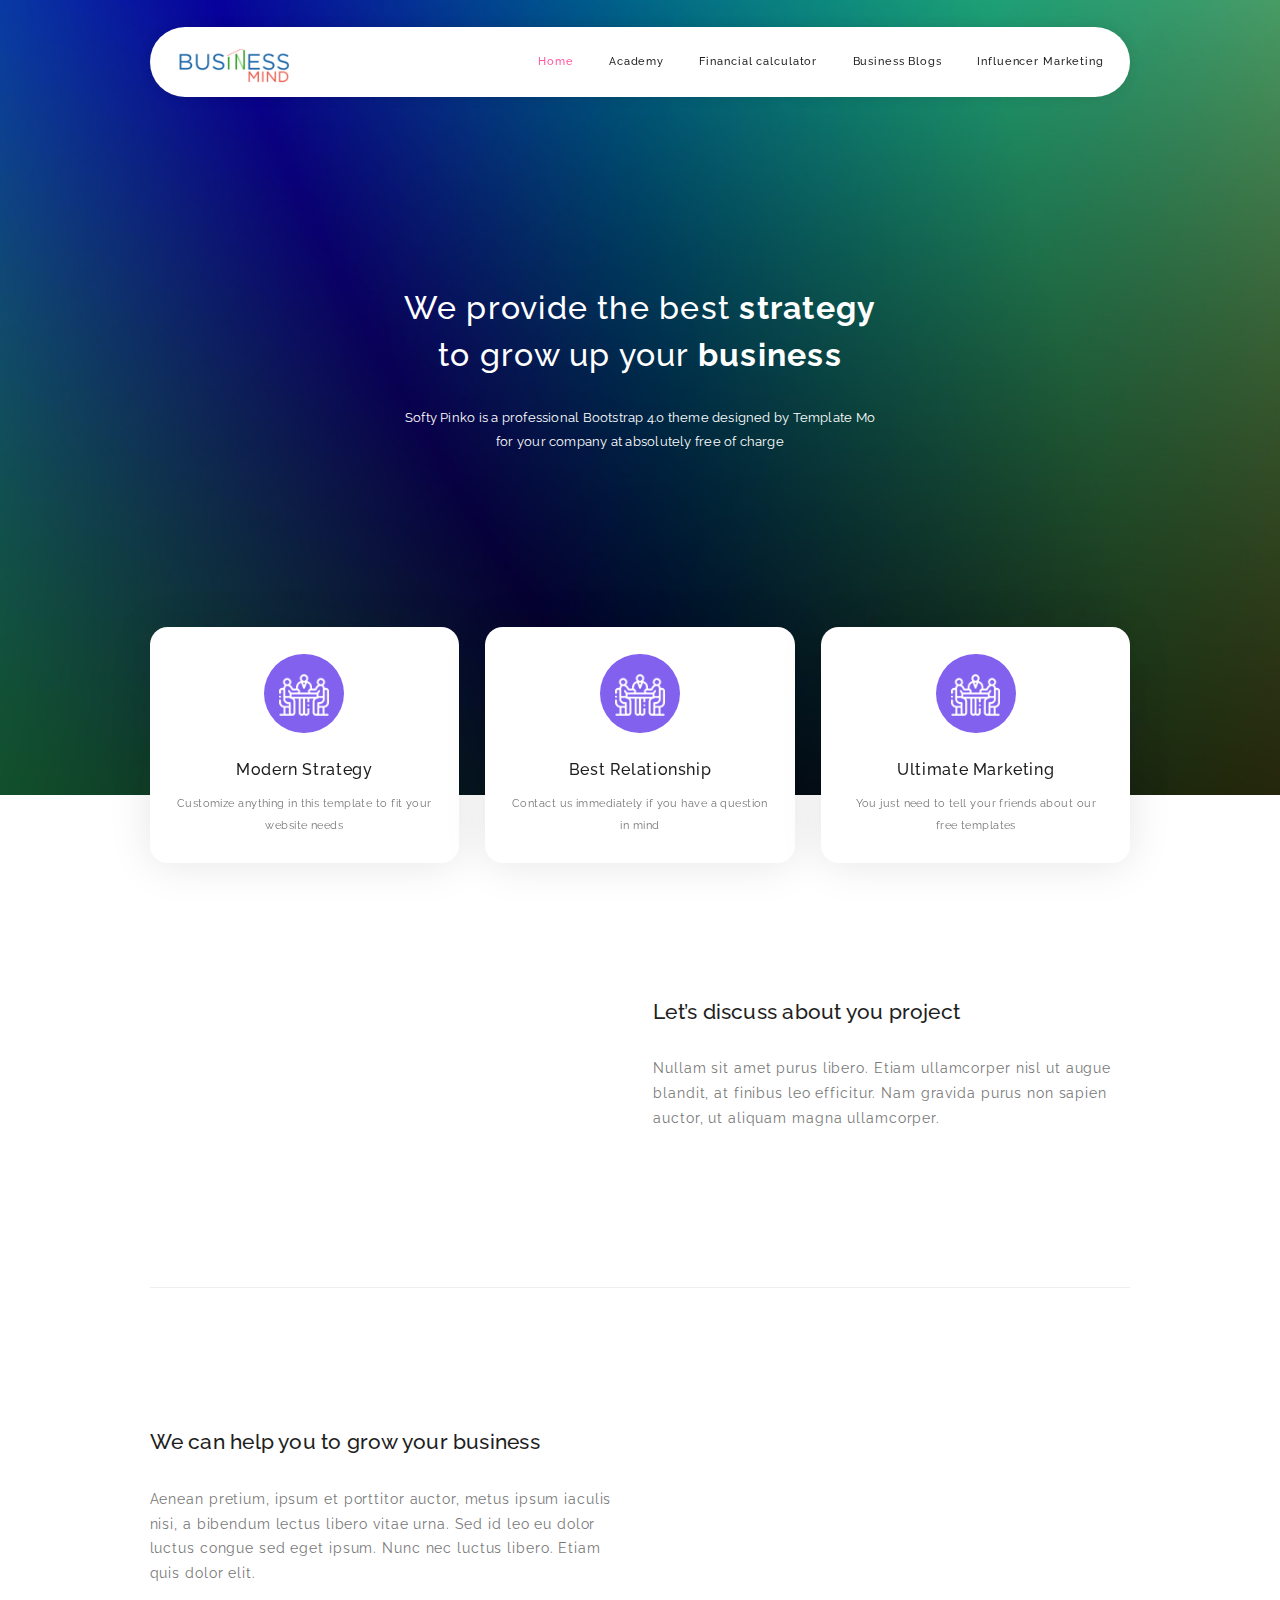
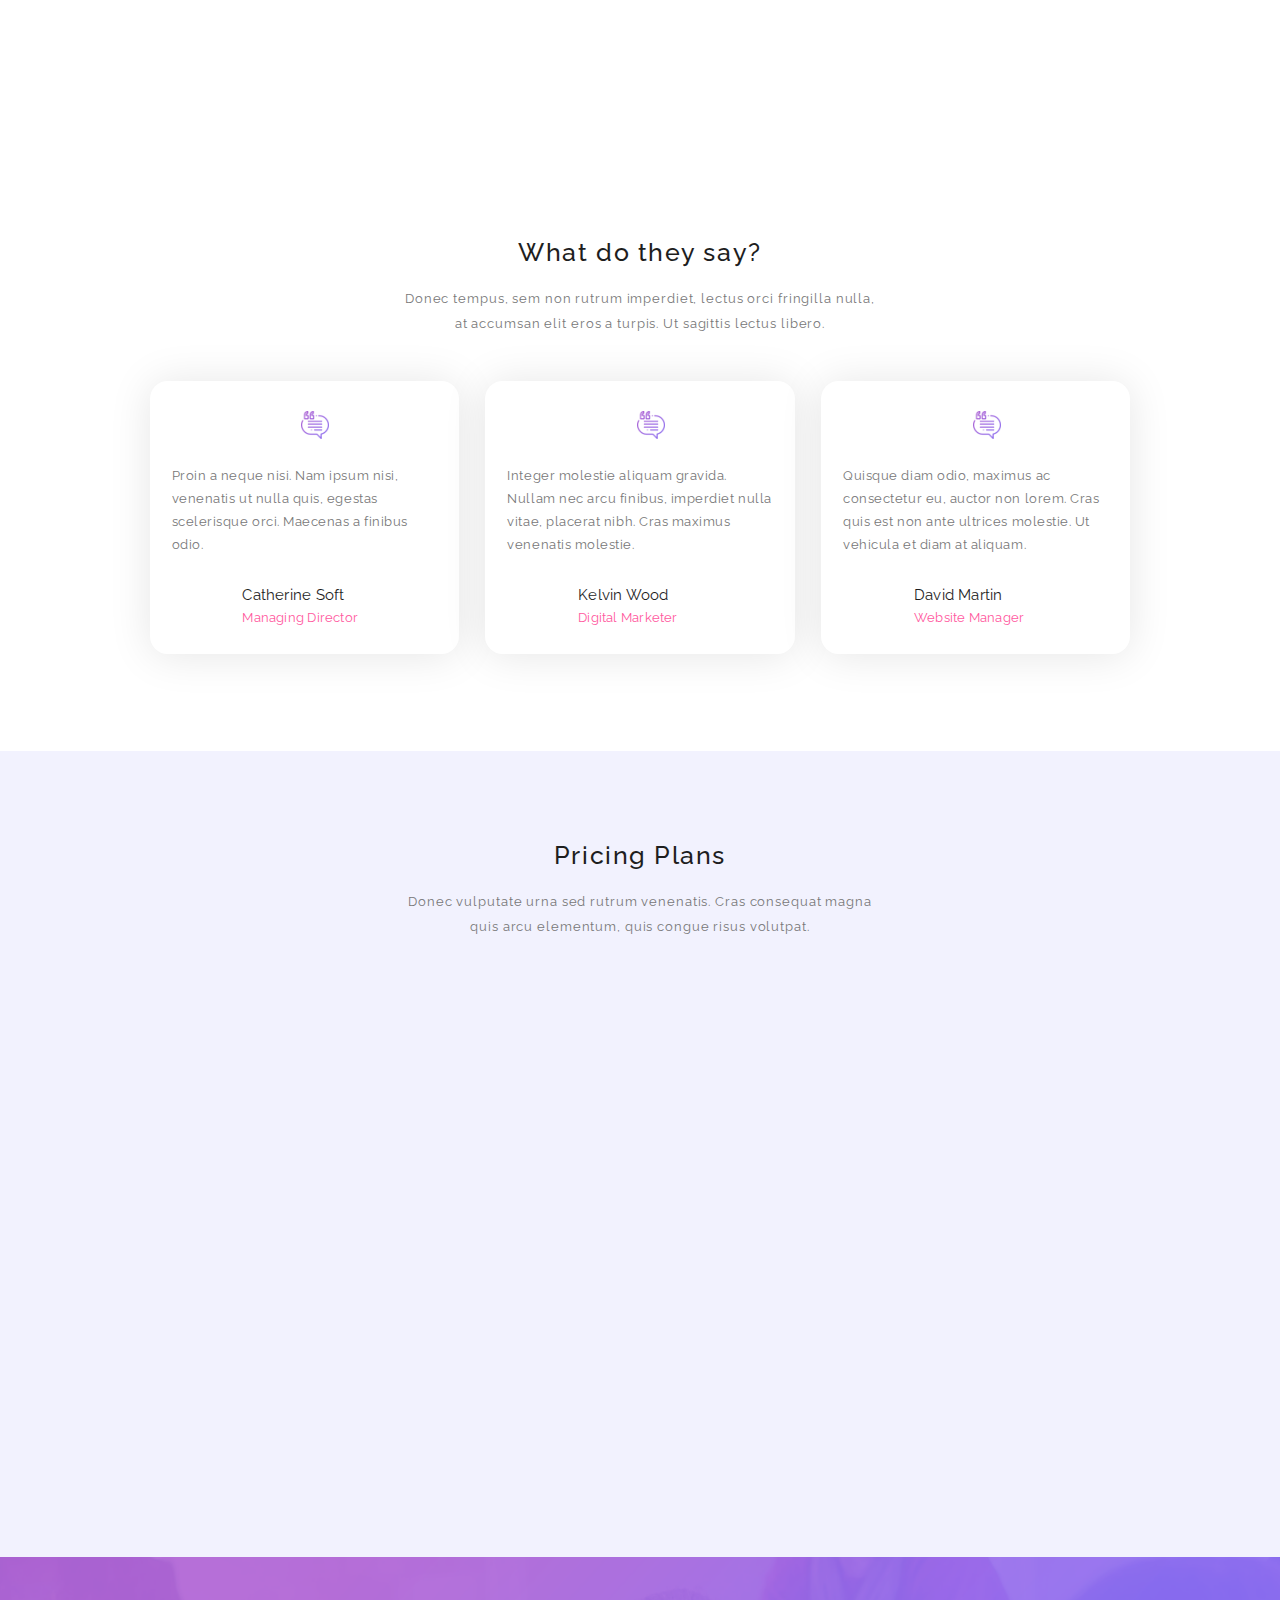
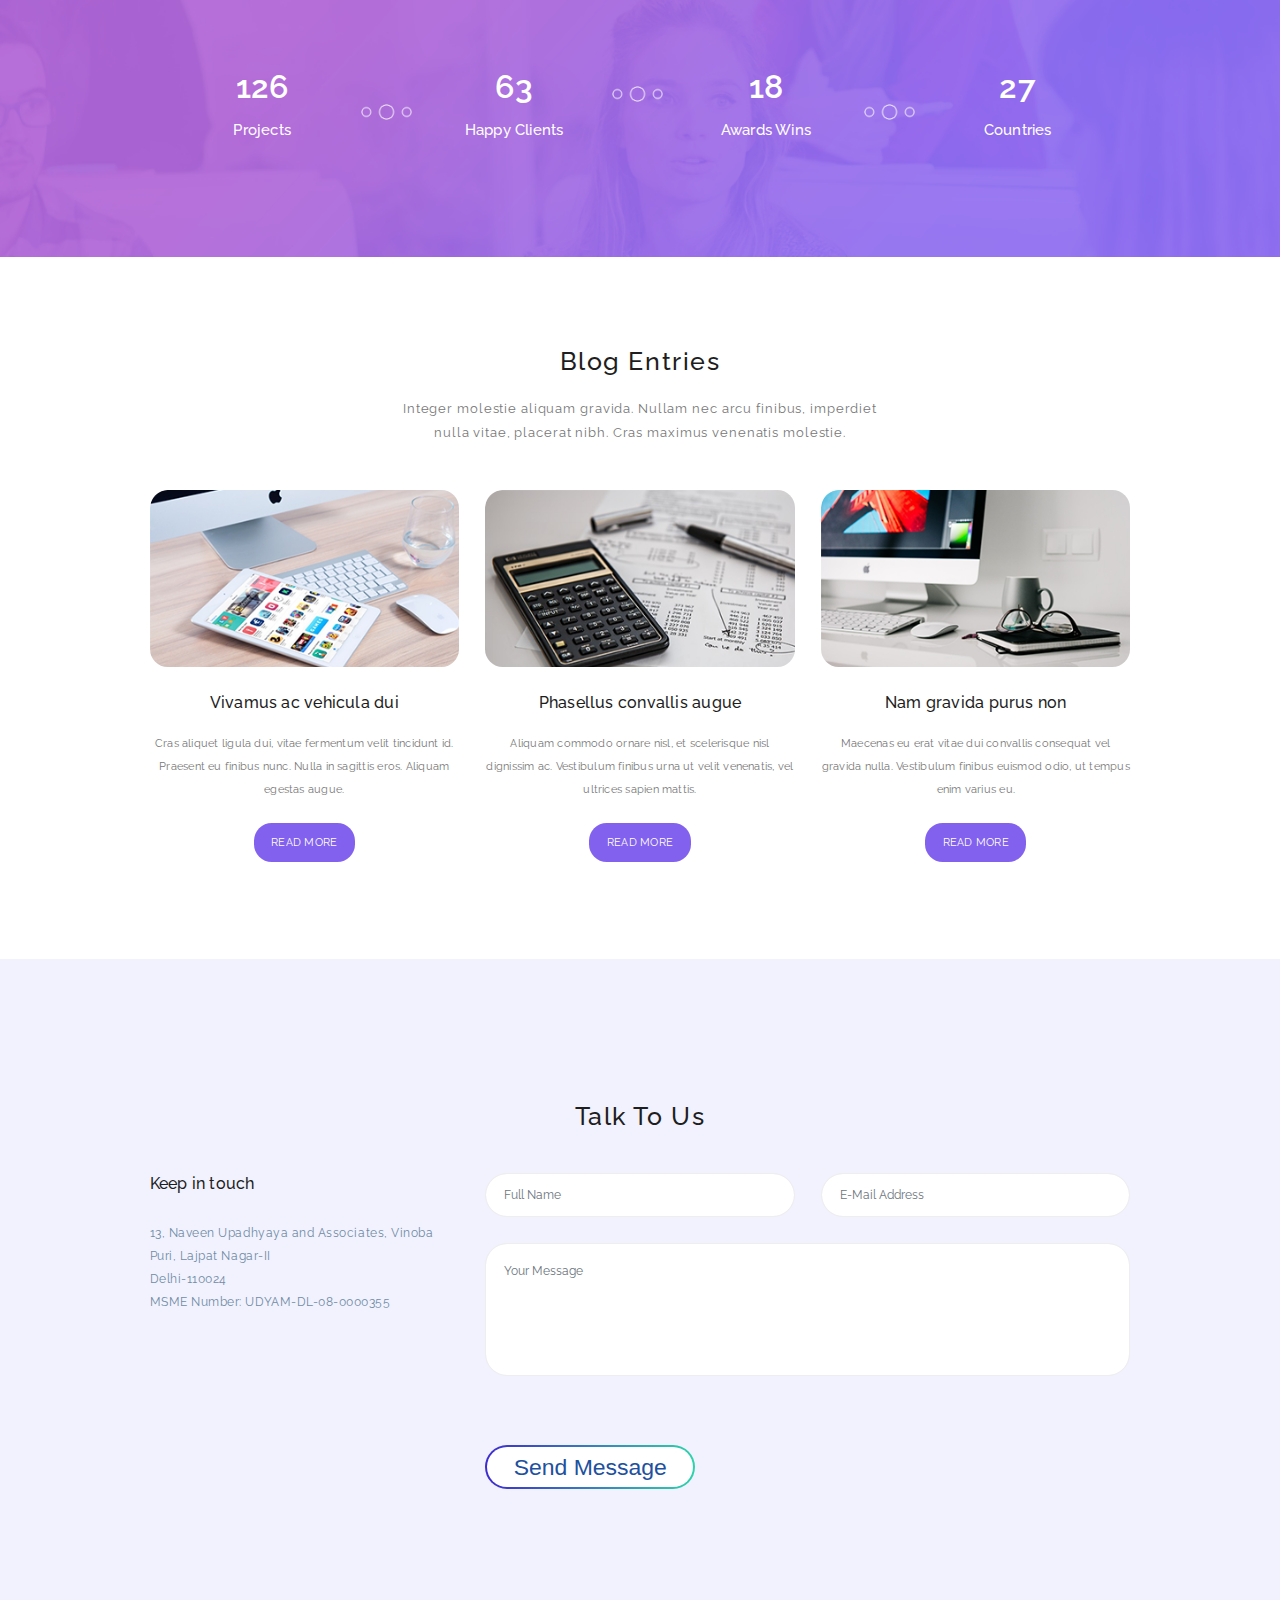
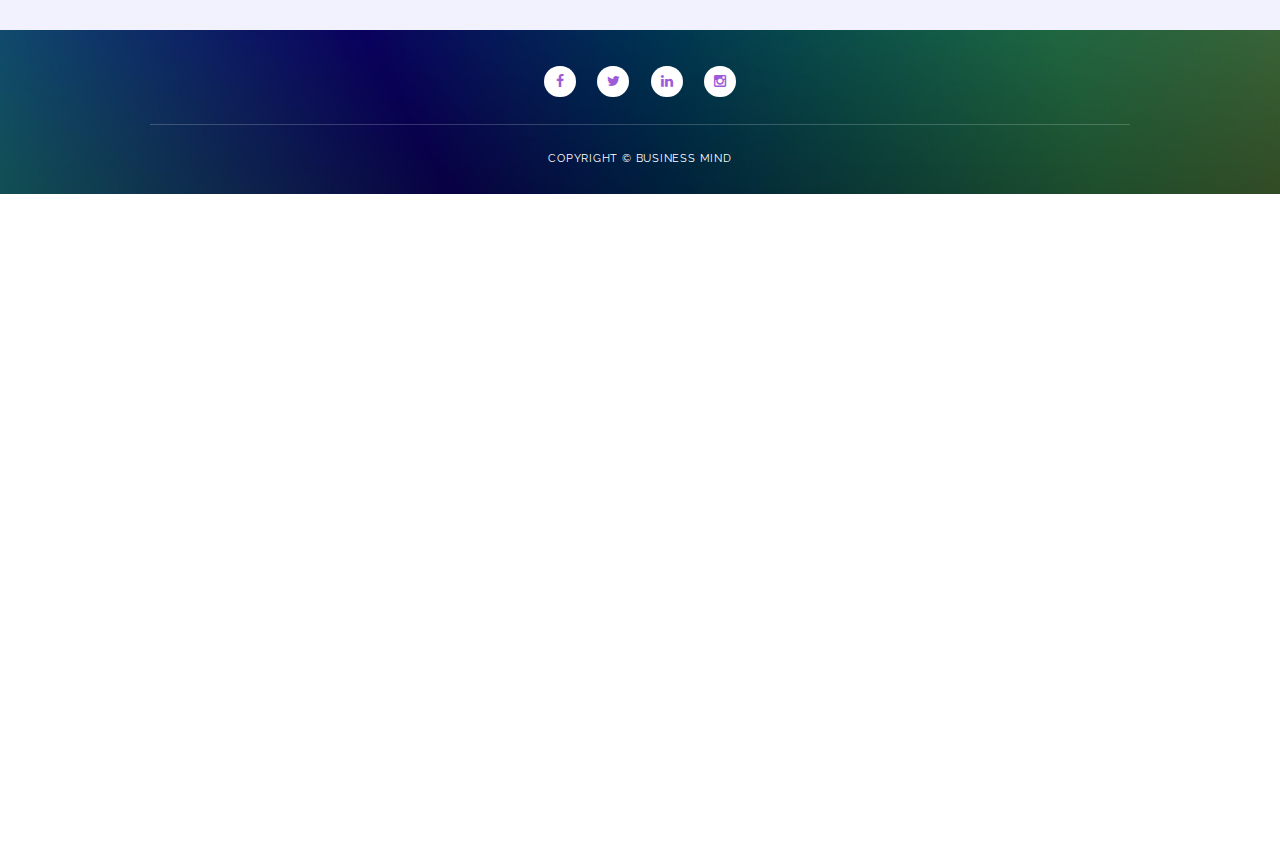
==== commit 8bfd4f4f: "button styling and bg color" ====
--- a/index.html
+++ b/index.html
@@ -78,7 +78,6 @@
                         <h1>We provide the best <strong>strategy</strong><br>to grow up your <strong>business</strong></h1>
                         <p>Softy Pinko is a professional Bootstrap 4.0 theme designed by Template Mo 
                         for your company at absolutely free of charge</p>
-                        <a href="#features" class="main-button-slider">Discover More</a>
                     </div>
                 </div>
             </div>
@@ -524,7 +523,7 @@
                             </div>
                             <div class="col-lg-12">
                               <fieldset>
-                                <button type="submit" id="form-submit" class="main-button">Send Message</button>
+                               <button class="site-btn sb-gradients sbg-line mt-5">Send Message</button>
                               </fieldset>
                             </div>
                           </div>
--- a/assets/css/templatemo-softy-pinko.css
+++ b/assets/css/templatemo-softy-pinko.css
@@ -347,7 +347,7 @@
   background-color: #ff589e;
 }
 
-button.main-button {
+/*button.main-button {
   outline: none;
   border: none;
   cursor: pointer;
@@ -366,7 +366,80 @@
 
 button.main-button:hover {
   background-color: #ff589e;
-}
+}*/
+
+.site-btn {
+  position: relative;
+  display: inline-block;
+  padding: 15px 15px;
+  font-size: 26px;
+  font-weight: 500;
+  line-height: 16px;
+  border-radius: 50px;
+  font-family: "Futura", sans-serif;
+  min-width: 170px;
+  text-align: center;
+  border: 2px solid #7ad4cc;
+  cursor: pointer;
+  color: #fff;
+}
+
+site-btn:hover {
+  color: #fff;
+}
+
+.site-btn.no-radius {
+  border-radius: 2px;
+}
+
+.site-btn.sb-full-- {
+  display: block;
+  width: 100%;
+  border-radius: 0;
+}
+
+.site-btn.sb-gradients {
+  padding: 17px 32px;
+  border: none;
+  color: #fff;
+}
+
+.site-btn.sb-gradients.sbg-line {
+  color: #20509e;
+  z-index: 1;
+}
+
+.site-btn.sb-gradients.sbg-line:after {
+  position: absolute;
+  content: '';
+  width: calc(100% - 4px);
+  height: calc(100% - 4px);
+  background: #fff;
+  top: 2px;
+  left: 2px;
+  z-index: -1;
+  border-radius: 50px;
+}
+
+.site-btn.sb-gradients.sbg-line:hover {
+  color: #20509e;
+}
+.gradient-bg,
+.site-btn.sb-gradients,
+.member-social a:hover,
+.single-blog-page .social-share a:hover,
+.comment .comment-content .c-btn:hover,
+.comment-form label {
+  /* FF3.6-15 */
+  /* Chrome10-25,Safari5.1-6 */
+  background: -webkit-gradient(linear, left top, right top, from(#3e2bce), color-stop(100%, #2dd3aa), color-stop(100%, #2dd3aa), to(#2dd3aa));
+  background: -o-linear-gradient(left, #3e2bce 0%, #2dd3aa 100%, #2dd3aa 100%, #2dd3aa 100%);
+  background: linear-gradient(to right, #3e2bce 0%, #2dd3aa 100%, #2dd3aa 100%, #2dd3aa 100%);
+  /* W3C, IE10+, FF16+, Chrome26+, Opera12+, Safari7+ */
+  filter: progid:DXImageTransform.Microsoft.gradient( startColorstr='#3e2bce', endColorstr='#2dd3aa', GradientType=1);
+  /* IE6-9 */
+}
+
 
 
 /* 
@@ -645,7 +718,7 @@
   display: flex;
   align-items: center;
   justify-content: center;
-  background-image: url(../images/banner-bg.png);
+  background-image: url(../images/background.jpg);
   background-repeat: no-repeat;
   background-position: center center;
   background-size: cover; 
@@ -816,7 +889,6 @@
 }
 
 .features-small-item a {
-  float: right;
   position: relative;
   z-index: 2;
 }
@@ -1443,8 +1515,12 @@
 --------------------------------------------- 
 */
 footer {
-  background-image: linear-gradient(127deg, #a759d1 0%, #8261ee 91%);
+  /*background-image: linear-gradient(127deg, #a759d1 0%, #8261ee 91%);*/
+  background-image: url(../images/background.jpg);
   padding-top: 30px;
+  background-repeat: no-repeat;
+  background-position: center center;
+  background-size: cover; 
 }
 
 footer .social {
